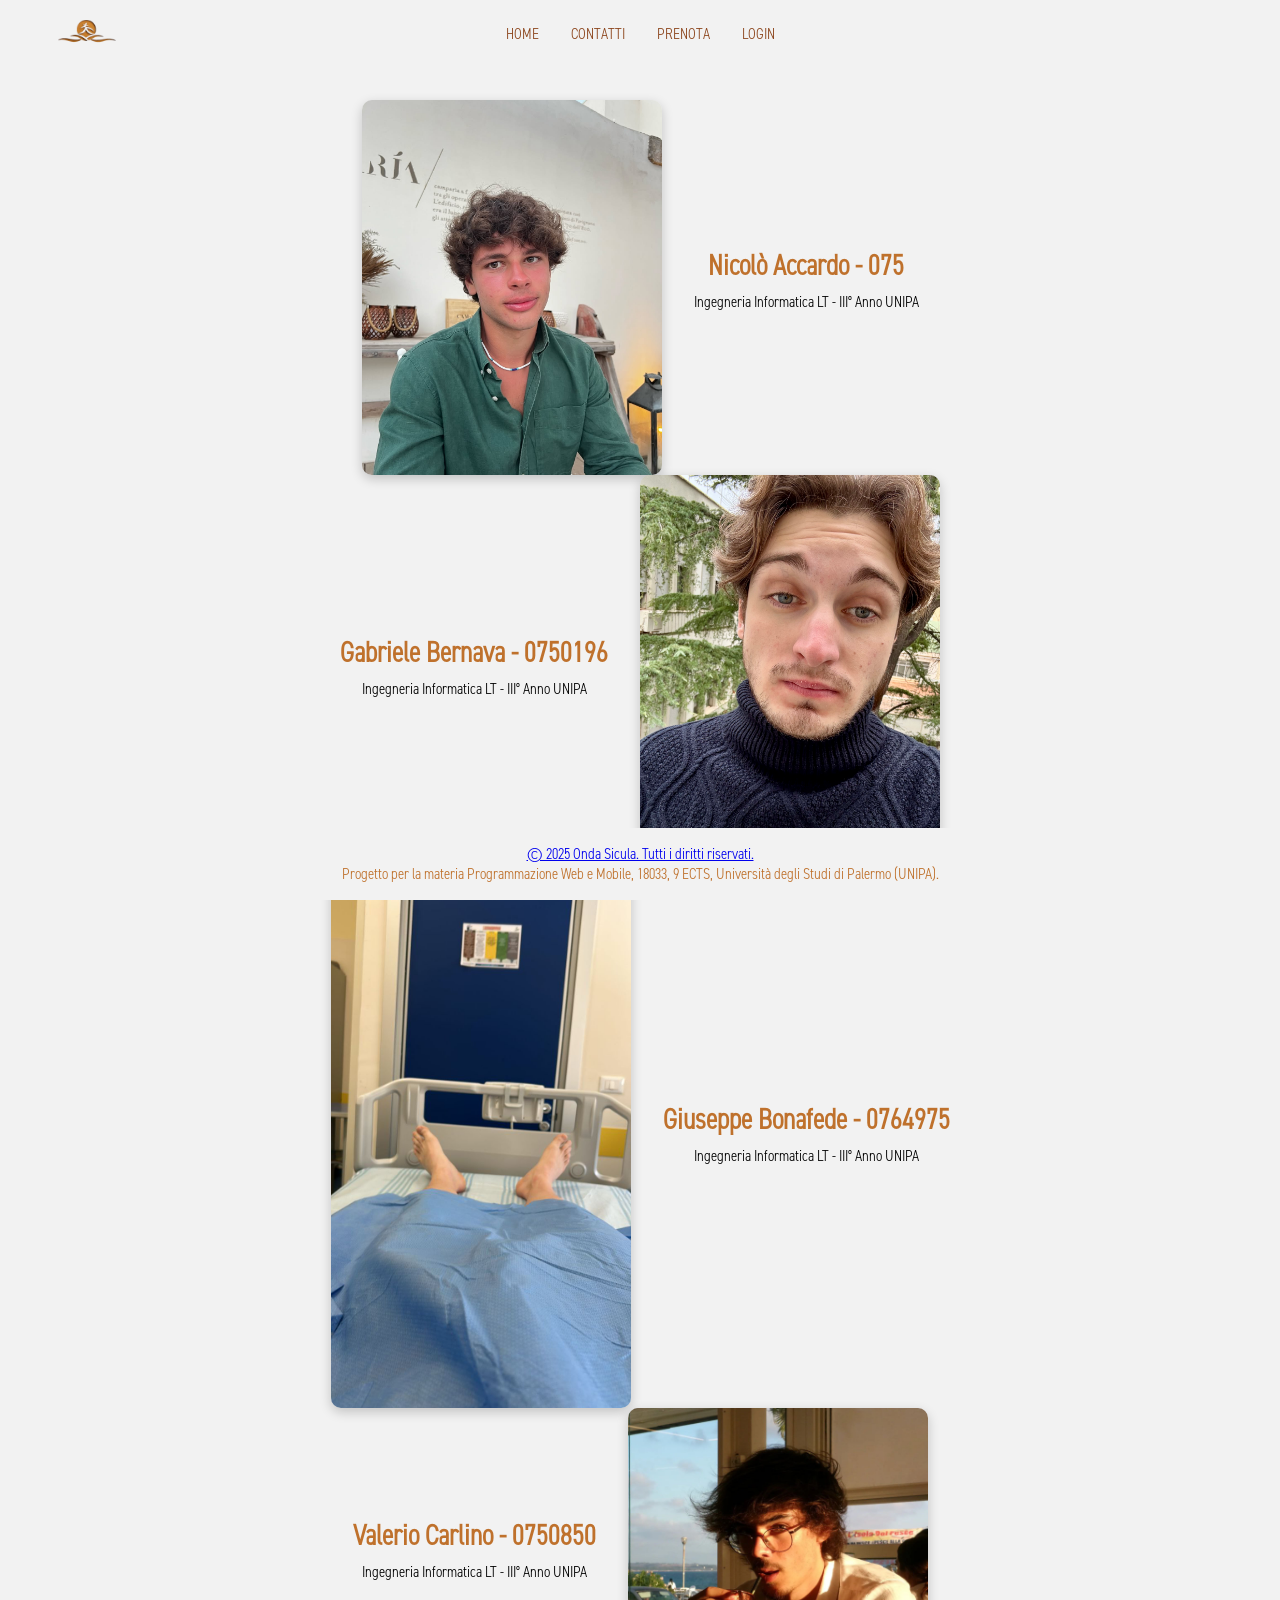
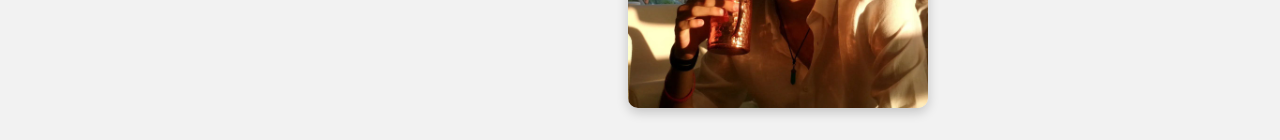
==== creators.html @ 7f68eb48 "update" ====
<!DOCTYPE html>
<html lang="it">
<head>
    <meta charset="UTF-8">
    <title>Creatori - Onda Sicula</title>
    <link rel="stylesheet" href="style.css">
    <link rel="shortcut icon" href="IMG/icoONDASICULA.ico" type="image/x-icon">
</head>

<script>
  function includeHTML() {
    fetch("header-footer.html")
            .then(response => response.text())
            .then(data => {
              const parser = new DOMParser();
              const doc = parser.parseFromString(data, "text/html");

              document.getElementById("header").innerHTML = doc.getElementById("header").innerHTML;
              document.getElementById("footer").innerHTML = doc.getElementById("footer").innerHTML;
            });
  }


  window.addEventListener("DOMContentLoaded", includeHTML);
</script>

<body>

<div id="header"></div>

<main class="contatti-container">

  <div class="contatto left">
    <img src="IMG/Noi/Nicolò.jpg" alt="Nicolò Accardo">
    <div class="info">
      <h2>Nicolò Accardo - 075</h2>
        <p>Ingegneria Informatica LT - III° Anno UNIPA </p>
    </div>
  </div>

  <div class="contatto right">
    <img src="IMG/Noi/Gabriele.jpeg" alt="Gabriele Bernava">
    <div class="info">
      <h2>Gabriele Bernava - 0750196</h2>
        <p>Ingegneria Informatica LT - III° Anno UNIPA</p>
    </div>
  </div>


    <div class="contatto left">
    <img src="IMG/Noi/peppe_disabile_coglione.jpg" alt="Giuseppe Bonafede">
    <div class="info">
        <h2>Giuseppe Bonafede - 0764975</h2>
        <p>Ingegneria Informatica LT - III° Anno UNIPA </p>
    </div>
    </div>

    <div class="contatto right">
        <img src="IMG/Noi/moscow-mule.jpg" alt="Valerio Carlino">
        <div class="info">
            <h2>Valerio Carlino - 0750850</h2>
            <p>Ingegneria Informatica LT - III° Anno UNIPA </p>
        </div>
    </div>

<div id="footer"></div>

</body>
</html>
---- style.css ----
@font-face {
    font-family: 'MioFont'; /* nome che userai nel CSS */
    src: url('Font/DIN2014_NarrowLight.otf') format('opentype');
    font-weight: normal;
    font-style: normal;
}

@font-face {
    font-family: 'FontHome'; /* nome che userai nel CSS */
    src: url('Font/Trajan Bold.ttf') format('opentype');
    font-weight: normal;
    font-style: normal;
}

body {
    font-family: MioFont, sans-serif;
    margin: 0;
    padding: 0;
    background-color: #F2F2F2;
}

header {
    background-color: #F2F2F2;
    color: #BF712C;
    padding: 1rem 2rem;
    display: flex;
    flex-direction: column;
    align-items: center;
    justify-content: center;
    position: relative;
}

.logo-link {
    position: absolute;
    left: 2rem;
    display: flex;
    align-items: center;
    text-decoration: none;
}

.logo {
    height: 110px;
    width: auto;
    display: block;
}

header h1 {
    margin: 0;
    font-size: 1.8rem;
    font-weight: bold;
}
nav {
    background-color: #F2F2F2;
    padding: 0.5rem;
    display: flex;
    text-align: center;
}
nav a {
    color: #8C451C;
    margin: 0 1rem;
    text-decoration: none;
}
nav a:hover {
    text-decoration: underline;
}
main {
    padding: 2rem;
}

footer {
    position: fixed;
    bottom: 0;
    left: 0;
    width: 100%;
    /* opzionale: stile */
    background-color: #F2F2F2;
    color: #BF712C;
    text-align: center;
    padding: 1rem 0;
    z-index: 100; /* per stare sopra altri contenuti */
}


/* Reset di base */
* {
    margin: 0;
    padding: 0;
    box-sizing: border-box;
}

body, html {
    height: 100%;
    background-color: #F2F2F2;
    font-family: 'MioFont', sans-serif;
}

.home {
    position: relative;
    height: 130vh;
    overflow: hidden;
    background-image: url('IMG/back2.png');
    background-size: cover;
    background-position: center;
    background-repeat: no-repeat;
    display: flex;
    flex-direction: column;
    align-items: center;
    justify-content: center;
}

.overlay-dinamico {
    position: absolute;
    top: 0;
    left: 0;
    height: 100%;
    width: 100%;
    background: rgba(0, 0, 0, 0.4);
    z-index: 1;
    pointer-events: none;
    transform: translateY(0);
    transition: transform 0.05s linear;
}


.testo-home {
    font-family: 'FontHome', sans-serif;
    position: relative;
    z-index: 2;
    color: #F2F2F2;
    text-align: center;

    display: flex;
    flex-direction: column;
    align-items: center;
    justify-content: flex-start;

    height: 100%; /* Centra verticalmente */
    padding: 0 1rem; /* Per non andare a bordo schermo su mobile */
}

.testo-home h1 {
    font-size: 4rem; /* Titolo grande */
    margin-bottom: 1rem;
    letter-spacing: 6px;
    text-shadow: 0 2px 8px rgba(0, 0, 0, 0.5);
    animation: fadeInUp 1.8s ease-out forwards;
    opacity: 0;
}

.testo-home p {
    font-size: 1rem;
    text-shadow: 0 1px 6px rgba(0, 0, 0, 0.4);
    margin-top: 10px;
    text-align: center;
    animation: fadeInUp 1.2s ease-out forwards;
    opacity: 0;
}

.foto-home {
    position: relative;
    z-index: 3;
    width: 300px;
    height: auto;
    border-radius: 8px;
    object-fit: cover;
    animation: fadeInUp 1.2s ease-out forwards;
    opacity: 0;

    top: 110px;
}

.booking {
    background: #fff;
    border: 1px solid #ddd;
    padding: 1rem;
    margin-bottom: 1rem;
    border-radius: 8px;
    box-shadow: 0 2px 5px rgba(0,0,0,0.05);
}

.booking p {
    margin: 0.3rem 0;
}

.buttons {
    margin-top: 1rem;
}

button {
    padding: 0.5rem 1rem;
    border: none;
    border-radius: 6px;
    cursor: pointer;
    margin-right: 0.5rem;
    font-weight: bold;
}

.approve {
    background-color: #BF712C;
    color: white;
}

.reject {
    background-color: #f44336;
    color: white;
}

.message {
    margin-top: 1rem;
    font-weight: bold;
    color: #BF712C;
}
contatti-container {
    max-width: 1000px;
    margin: 4rem auto;
    display: flex;
    flex-direction: column;
    gap: 4rem;
    padding: 0 1rem;
    align-items: center
}

.contatto {
    display: flex;
    align-items: center;
    justify-content: center;
    gap: 2rem;
    flex-wrap: wrap;
    opacity: 0;
    transform: translateY(50px);
    animation: fadeSlideUp 1s forwards;
    width: 100%;
}


.contatto {
    display: flex;
    align-items: center;
    justify-content: center;
    gap: 2rem;
    flex-wrap: wrap;
    opacity: 0;
    animation-duration: 1s;
    animation-fill-mode: forwards;
}

.left{
    animation-name: slideInLeft;
}

.right {
    animation-name: slideInRight;
}


.contatto.right {
    flex-direction: row-reverse;
}

.contatto img {
    width: 300px;
    height: auto;
    border-radius: 10px;
    box-shadow: 0 4px 12px rgba(0,0,0,0.2);
}

.info {
    max-width: 500px;
    text-align: center;
}

.info h2 {
    color: #BF712C;
    font-size: 1.8rem;
    margin-bottom: 0.5rem;
}

.info p {
    font-size: 1rem;
    margin-bottom: 1rem;
}


.parallax {

}



@keyframes slideInLeft {
    0% {
        opacity: 0;
        transform: translateX(-100px);
    }
    100% {
        opacity: 1;
        transform: translateX(0);
    }
}

@keyframes slideInRight {
    0% {
        opacity: 0;
        transform: translateX(100px);
    }
    100% {
        opacity: 1;
        transform: translateX(0);
    }
}

@keyframes fadeInUp {
    from {
        opacity: 0;
        transform: translateY(40px);
    }
    to {
        opacity: 1;
        transform: translateY(0);
    }
}
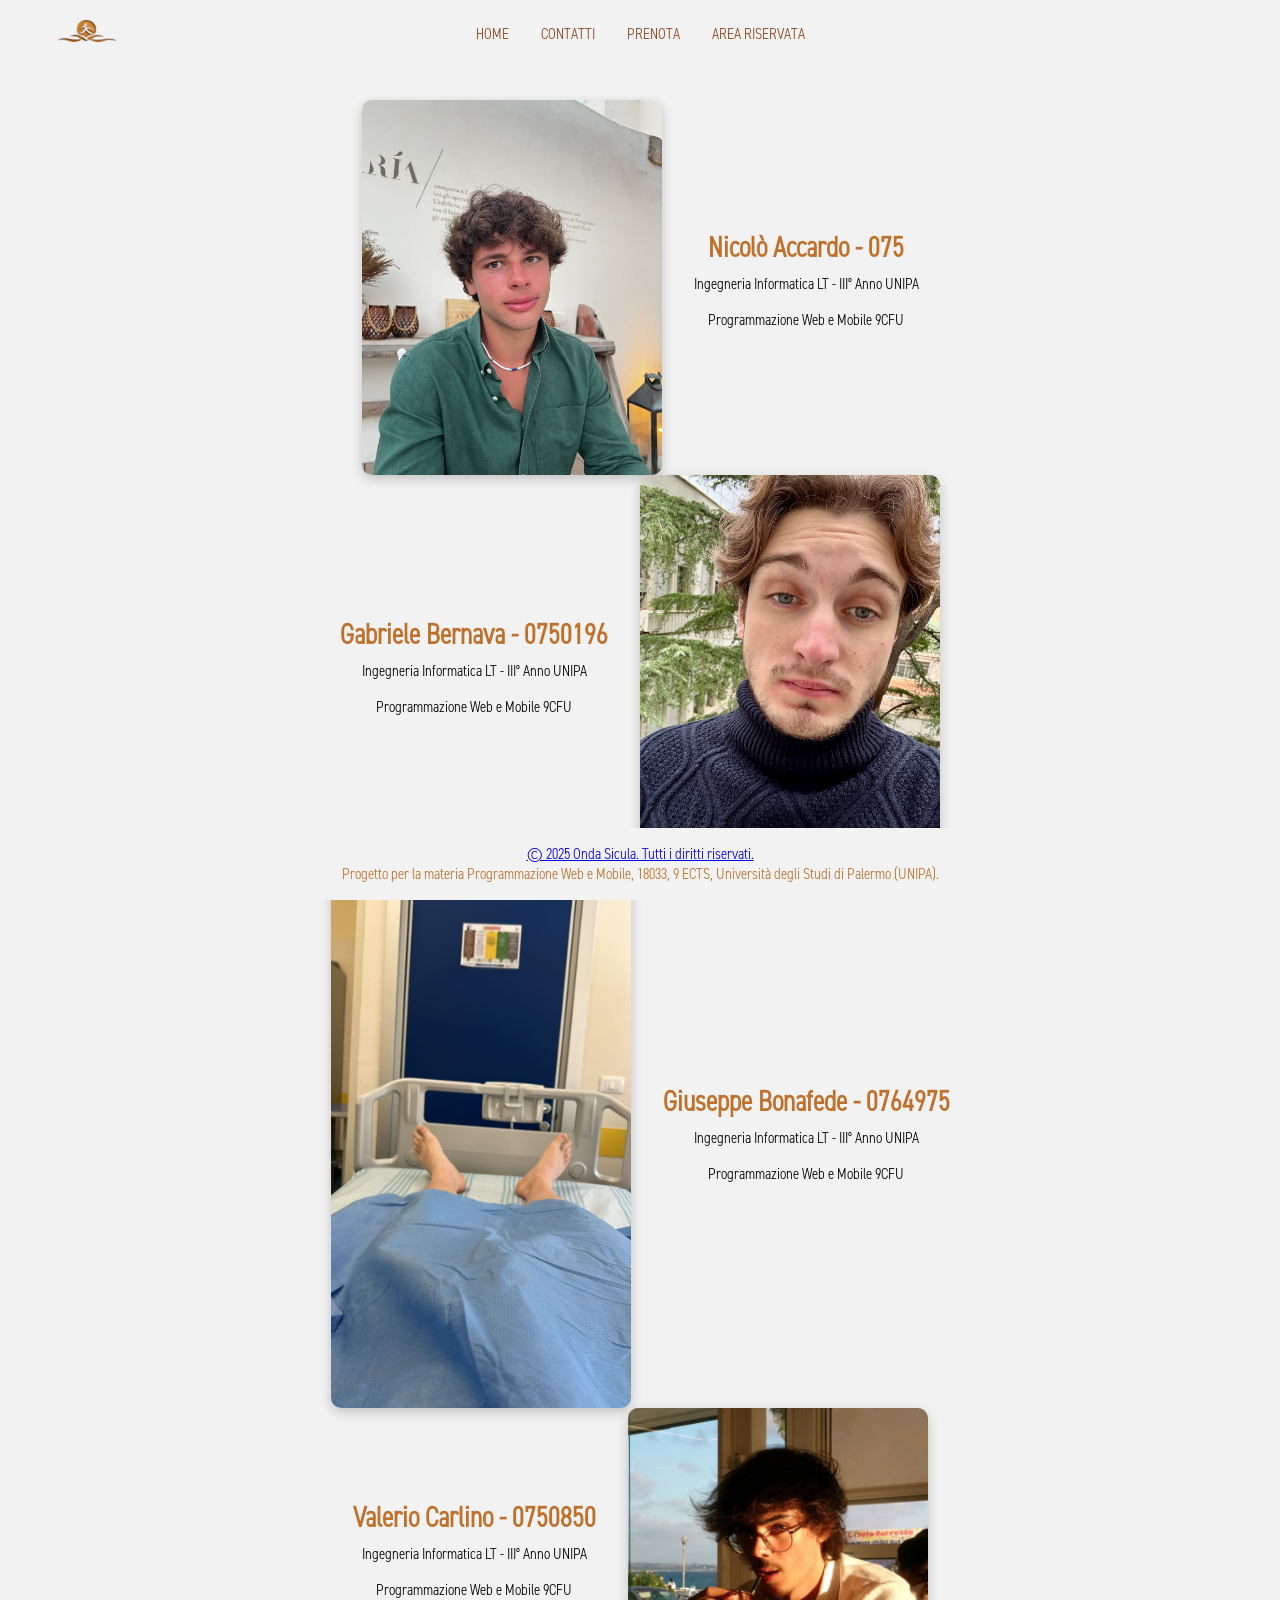
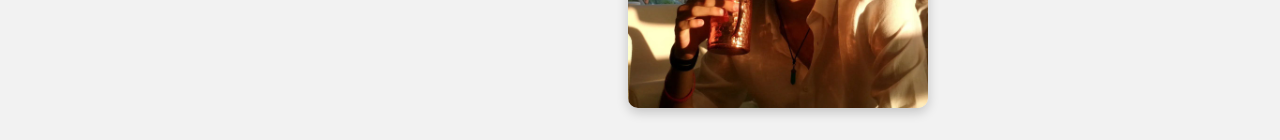
==== commit 832d33d4: "update" ====
--- a/creators.html
+++ b/creators.html
@@ -35,6 +35,7 @@
     <div class="info">
       <h2>Nicolò Accardo - 075</h2>
         <p>Ingegneria Informatica LT - III° Anno UNIPA </p>
+        <p>Programmazione Web e Mobile 9CFU</p>
     </div>
   </div>
 
@@ -43,6 +44,7 @@
     <div class="info">
       <h2>Gabriele Bernava - 0750196</h2>
         <p>Ingegneria Informatica LT - III° Anno UNIPA</p>
+        <p>Programmazione Web e Mobile 9CFU</p>
     </div>
   </div>
 
@@ -52,6 +54,7 @@
     <div class="info">
         <h2>Giuseppe Bonafede - 0764975</h2>
         <p>Ingegneria Informatica LT - III° Anno UNIPA </p>
+        <p>Programmazione Web e Mobile 9CFU</p>
     </div>
     </div>
 
@@ -60,6 +63,7 @@
         <div class="info">
             <h2>Valerio Carlino - 0750850</h2>
             <p>Ingegneria Informatica LT - III° Anno UNIPA </p>
+            <p>Programmazione Web e Mobile 9CFU</p>
         </div>
     </div>
 
